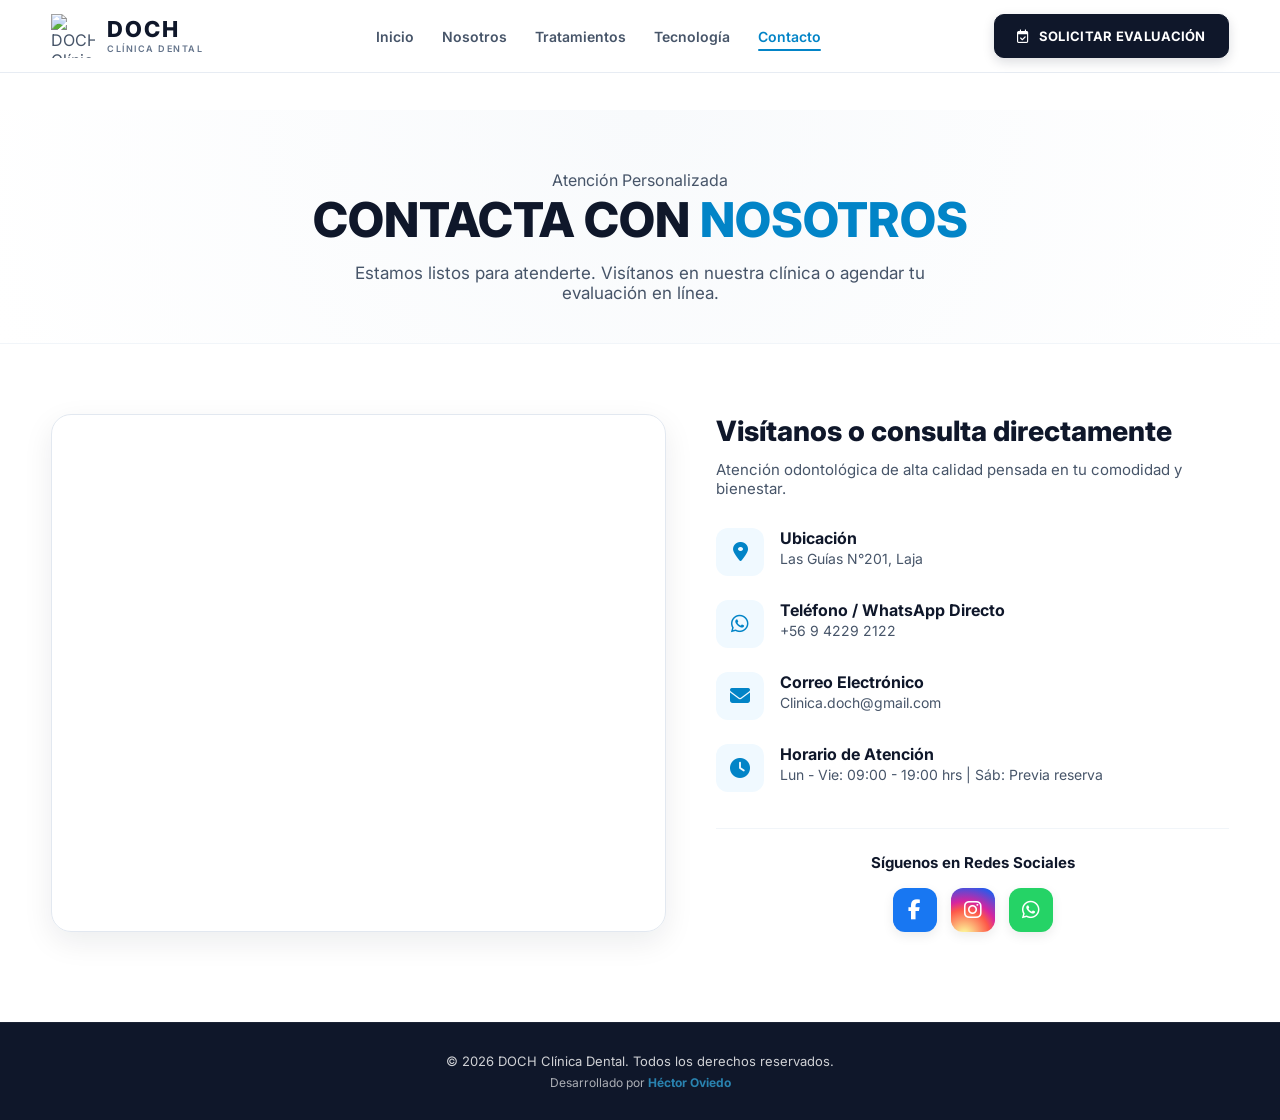
==== contacto.html @ c774cac5 "Add files via upload" ====
<!DOCTYPE html>
<html lang="es">
<head>
    <meta charset="UTF-8">
    <meta name="viewport" content="width=device-width, initial-scale=1.0">
    <title>Contacto - DOCH Clínica Dental</title>
    
    <!-- Iconos FontAwesome 6 -->
    <link rel="stylesheet" href="https://cdnjs.cloudflare.com/ajax/libs/font-awesome/6.5.1/css/all.min.css">

    <!-- Hojas de Estilos CSS -->
    <link rel="stylesheet" href="/css/global.css">
    <link rel="stylesheet" href="/css/contacto.css">

    <!-- Scripts -->
    <script src="/js/global.js" defer></script>
</head>
<body>

    <!-- HEADER / NAVBAR -->
    <header>
        <div class="container navbar">
            <a href="/index.html" class="logo">
                <img src="/img/logo.png" alt="DOCH Clínica Dental Logo">
                <div class="logo-text">
                    <h2>DOCH</h2>
                    <span>CLÍNICA DENTAL</span>
                </div>
            </a>

            <nav class="nav-desktop">
                <ul class="menu">
                    <li><a href="index.html">Inicio</a></li>
                    <li><a href="nosotros.html">Nosotros</a></li>
                    <li><a href="tratamientos.html">Tratamientos</a></li>
                    <li><a href="tecnologia.html">Tecnología</a></li>
                    <li><a href="contacto.html" class="activo">Contacto</a></li>
                </ul>
            </nav>

            <a href="solicitud.html" class="btn btn-dark navbar-btn">
                <i class="fa-regular fa-calendar-check"></i> SOLICITAR EVALUACIÓN
            </a>

            <button class="hamburger" id="open-menu-btn" aria-label="Abrir menú de navegación">
                <span></span>
                <span></span>
                <span></span>
            </button>
        </div>
    </header>

    <!-- MENÚ MÓVIL MODAL -->
    <div class="menu-backdrop" id="menu-backdrop"></div>

    <aside class="mobile-nav-modal" id="mobile-nav-panel" aria-label="Navegación móvil">
        <!-- Indicador visual superior tipo App -->
        <div class="modal-drag-indicator"></div>

        <button class="close-modal-btn" id="close-menu-btn" aria-label="Cerrar menú">
            <i class="fa-solid fa-xmark"></i>
        </button>

        <div class="mobile-modal-header">
            <h3>Navegación</h3>
            <p>Explora nuestros servicios clínicos</p>
        </div>

        <nav class="mobile-modal-links">
            <a href="index.html" class="activo">
                <i class="fa-solid fa-house"></i>
                <span>Inicio</span>
            </a>
            <a href="nosotros.html">
                <i class="fa-solid fa-hospital-user"></i>
                <span>Nosotros</span>
            </a>
            <a href="tratamientos.html">
                <i class="fa-solid fa-tooth"></i>
                <span>Tratamientos</span>
            </a>

            <a href="tecnologia.html">
                <i class="fa-solid fa-microscope"></i>
                <span>Tecnología</span>
            </a>
            <a href="contacto.html">
                <i class="fa-solid fa-address-book"></i>
                <span>Contacto</span>
            </a>
        </nav>

        <div class="mobile-modal-divider"></div>

        <div class="mobile-modal-buttons">
            <a href="solicitud.html" class="btn btn-modal-primary">
                <i class="fa-solid fa-calendar-check"></i> Solicitar Evaluación
            </a>
            <a href="https://wa.me/56942292122?text=Hola%2C+quiero+agendar+una+evaluaci%C3%B3n+" target="_blank" class="btn btn-modal-whatsapp">
                <i class="fa-brands fa-whatsapp"></i> Agendar por WhatsApp
            </a>
        </div>
    </aside>

    <!-- CONTENIDO PRINCIPAL -->
    <main class="page-content">

        <section class="page-header">
            <div class="container">
                <span class="badge">Atención Personalizada</span>
                <h1>CONTACTA CON <span>NOSOTROS</span></h1>
                <p>Estamos listos para atenderte. Visítanos en nuestra clínica o agendar tu evaluación en línea.</p>
            </div>
        </section>

        <section class="contact-section">
            <div class="container contact-grid">

                <!-- MAPA UBICACIÓN (A LA IZQUIERDA - LAJA) -->
                <div class="map-container">
                    <iframe 
                        src="https://www.google.com/maps/embed?pb=!1m18!1m12!1m3!1d3164.5739192461973!2d-72.7153683!3d-37.2813959!2m3!1f0!2f0!3f0!3m2!1i1024!2i768!4f13.1!3m3!1m2!1s0x966967812832a819%3A0xbbfd11821df26be5!2sLas%20Gu%C3%ADas%20201%2C%20Laja%2C%20B%C3%ADo%20B%C3%ADo!5e0!3m2!1ses!2scl!4v1710000000000!5m2!1ses!2scl" 
                        width="100%" 
                        height="100%" 
                        style="border:0; min-height: 420px;" 
                        allowfullscreen="" 
                        loading="lazy" 
                        referrerpolicy="no-referrer-when-downgrade">
                    </iframe>
                </div>

                <!-- INFORMACIÓN DE CONTACTO & REDES SOCIALES (A LA DERECHA) -->
                <div class="contact-info">
                    <h2>Visítanos o consulta directamente</h2>
                    <p>Atención odontológica de alta calidad pensada en tu comodidad y bienestar.</p>

                    <div class="info-items">
                        <div class="info-item">
                            <div class="info-icon"><i class="fa-solid fa-location-dot"></i></div>
                            <div>
                                <h4>Ubicación</h4>
                                <p>Las Guías N°201, Laja</p>
                            </div>
                        </div>

                        <div class="info-item">
                            <div class="info-icon"><i class="fa-brands fa-whatsapp"></i></div>
                            <div>
                                <h4>Teléfono / WhatsApp Directo</h4>
                                <p>+56 9 4229 2122</p>
                            </div>
                        </div>

                        <div class="info-item">
                            <div class="info-icon"><i class="fa-solid fa-envelope"></i></div>
                            <div>
                                <h4>Correo Electrónico</h4>
                                <p>Clinica.doch@gmail.com</p>
                            </div>
                        </div>

                        <div class="info-item">
                            <div class="info-icon"><i class="fa-solid fa-clock"></i></div>
                            <div>
                                <h4>Horario de Atención</h4>
                                <p>Lun - Vie: 09:00 - 19:00 hrs | Sáb: Previa reserva</p>
                            </div>
                        </div>
                    </div>

                    <!-- REDES SOCIALES -->
                    <div class="social-box">
                        <h4>Síguenos en Redes Sociales</h4>
                        <div class="social-links">
                            <a href="https://www.facebook.com/profile.php?id=61579212466904" target="_blank" rel="noopener noreferrer" aria-label="Facebook"><i class="fa-brands fa-facebook-f"></i></a>
                            <a href="https://www.instagram.com/clinicadoch" target="_blank" rel="noopener noreferrer" aria-label="Instagram"><i class="fa-brands fa-instagram"></i></a>
                            <a href="https://wa.me/56942292122?text=Hola%2C+quiero+agendar+una+evaluaci%C3%B3n+" target="_blank" rel="noopener noreferrer" aria-label="WhatsApp"><i class="fa-brands fa-whatsapp"></i></a>
                        </div>
                    </div>
                </div>

            </div>
        </section>

    </main>

   
    <!-- FOOTER -->
    <footer>
        <div class="container footer-content">
            <p>&copy; 2026 DOCH Clínica Dental. Todos los derechos reservados.</p>
            <p class="footer-author">Desarrollado por <span>Héctor Oviedo</span></p>
        </div>
    </footer>

</body>
</html>
---- css/global.css ----
/* ============================================
   1. GOOGLE FONTS & REBOOT
============================================ */
@import url('https://fonts.googleapis.com/css2?family=Inter:wght@300;400;500;600;700;800&display=swap');

:root {
    --color-principal: #0f172a;
    --color-texto: #475569;
    --color-titulo: #0f172a;
    --color-blanco: #ffffff;
    --color-borde: #e2e8f0;
    --color-hover: #1e293b;
    --color-acento: #0284c7;
    --color-acento-soft: #f0f9ff;
    --transicion: all 0.25s cubic-bezier(0.4, 0, 0.2, 1);
}

* {
    margin: 0;
    padding: 0;
    box-sizing: border-box;
    -webkit-tap-highlight-color: transparent;
}

html {
    scroll-behavior: smooth;
}

body {
    font-family: 'Inter', -apple-system, BlinkMacSystemFont, sans-serif;
    color: var(--color-texto);
    background: var(--color-blanco);
    overflow-x: hidden;
    display: flex;
    flex-direction: column;
    min-height: 100vh;
}

main {
    flex: 1;
}

img {
    max-width: 100%;
    display: block;
}

a {
    text-decoration: none;
    color: inherit;
}

ul {
    list-style: none;
}

.container {
    width: min(1320px, 92%);
    margin: 0 auto;
}

/* ============================================
   2. HEADER / NAVBAR
============================================ */
header {
    position: fixed;
    top: 0;
    left: 0;
    width: 100%;
    background: rgba(255, 255, 255, 0.92);
    backdrop-filter: blur(12px);
    -webkit-backdrop-filter: blur(12px);
    z-index: 1000;
    padding: 14px 0;
    border-bottom: 1px solid rgba(226, 232, 240, 0.8);
}

.navbar {
    display: flex;
    align-items: center;
    justify-content: space-between;
}

.logo {
    display: flex;
    align-items: center;
    gap: 12px;
}

.logo img {
    width: 44px;
    height: 44px;
    object-fit: contain;
}

.logo h2 {
    color: var(--color-titulo);
    font-size: 22px;
    font-weight: 800;
    letter-spacing: 2px;
    line-height: 1;
}

.logo span {
    display: block;
    color: #64748b;
    font-size: 9px;
    letter-spacing: 1.5px;
    margin-top: 3px;
    font-weight: 600;
}

.menu {
    display: flex;
    gap: 28px;
}

.menu a {
    font-size: 14px;
    font-weight: 600;
    color: #475569;
    position: relative;
    padding: 6px 0;
    transition: var(--transicion);
}

.menu a::after {
    content: "";
    position: absolute;
    bottom: 0;
    left: 0;
    width: 0;
    height: 2px;
    background: var(--color-acento);
    border-radius: 2px;
    transition: var(--transicion);
}

.menu a:hover,
.menu a.activo {
    color: var(--color-acento);
}

.menu a:hover::after,
.menu a.activo::after {
    width: 100%;
}

/* ============================================
   3. BOTONES GLOBALES
============================================ */
.btn {
    display: inline-flex;
    align-items: center;
    justify-content: center;
    gap: 10px;
    padding: 13px 22px;
    font-size: 13px;
    font-weight: 700;
    letter-spacing: 0.3px;
    border-radius: 10px;
    transition: var(--transicion);
    cursor: pointer;
    border: 1px solid transparent;
}

.btn-dark {
    background: var(--color-principal);
    color: var(--color-blanco);
    border-color: var(--color-principal);
    box-shadow: 0 4px 12px rgba(15, 23, 42, 0.15);
}

.btn-dark:hover {
    background: var(--color-hover);
    transform: translateY(-2px);
    box-shadow: 0 6px 18px rgba(15, 23, 42, 0.22);
}

.btn-outline {
    border-color: #cbd5e1;
    color: var(--color-principal);
    background: var(--color-blanco);
}

.btn-outline:hover {
    border-color: var(--color-principal);
    background: var(--color-principal);
    color: var(--color-blanco);
}

/* ============================================
   4. MENÚ MÓVIL ESTILO APP
============================================ */
.hamburger {
    display: none;
    flex-direction: column;
    justify-content: center;
    gap: 5px;
    width: 40px;
    height: 40px;
    background: #f8fafc;
    border: 1px solid #e2e8f0;
    border-radius: 10px;
    cursor: pointer;
    padding: 8px;
    z-index: 1050;
    transition: var(--transicion);
}

.hamburger:active {
    scale: 0.95;
    background: #f1f5f9;
}

.hamburger span {
    width: 100%;
    height: 2px;
    background-color: var(--color-principal);
    border-radius: 4px;
}

/* Backdrop */
.menu-backdrop {
    position: fixed;
    inset: 0;
    background: rgba(15, 23, 42, 0.5);
    backdrop-filter: blur(8px);
    -webkit-backdrop-filter: blur(8px);
    opacity: 0;
    visibility: hidden;
    transition: all 0.3s ease;
    z-index: 1090;
}

.menu-backdrop.active {
    opacity: 1;
    visibility: visible;
}

/* Tarjeta Modal App */
.mobile-nav-modal {
    position: fixed;
    top: 50%;
    left: 50%;
    transform: translate(-50%, -40%) scale(0.92);
    width: calc(100% - 32px);
    max-width: 400px;
    background: var(--color-blanco);
    border-radius: 24px;
    padding: 24px 20px 20px;
    box-shadow: 0 25px 50px -12px rgba(15, 23, 42, 0.25);
    opacity: 0;
    visibility: hidden;
    transition: all 0.35s cubic-bezier(0.16, 1, 0.3, 1);
    z-index: 1100;
}

.mobile-nav-modal.active {
    opacity: 1;
    visibility: visible;
    transform: translate(-50%, -50%) scale(1);
}

.modal-drag-indicator {
    width: 36px;
    height: 4px;
    background: #e2e8f0;
    border-radius: 10px;
    margin: 0 auto 16px;
}

.close-modal-btn {
    position: absolute;
    top: 18px;
    right: 18px;
    background: #f1f5f9;
    border: none;
    width: 32px;
    height: 32px;
    border-radius: 50%;
    color: #64748b;
    font-size: 15px;
    display: flex;
    align-items: center;
    justify-content: center;
    cursor: pointer;
    transition: var(--transicion);
}

.close-modal-btn:hover {
    background: #e2e8f0;
    color: var(--color-titulo);
}

.mobile-modal-header {
    margin-bottom: 16px;
    text-align: left;
    padding-left: 6px;
}

.mobile-modal-header h3 {
    font-size: 18px;
    font-weight: 800;
    color: var(--color-titulo);
}

.mobile-modal-header p {
    font-size: 12px;
    color: #64748b;
    margin-top: 2px;
}

/* Enlaces con Iconos */
.mobile-modal-links {
    display: flex;
    flex-direction: column;
    gap: 4px;
}

.mobile-modal-links a {
    display: flex;
    align-items: center;
    gap: 14px;
    color: #334155;
    font-weight: 600;
    font-size: 15px;
    padding: 11px 14px;
    border-radius: 12px;
    transition: var(--transicion);
}

.mobile-modal-links a i {
    font-size: 16px;
    width: 20px;
    text-align: center;
    color: #94a3b8;
    transition: var(--transicion);
}

.mobile-modal-links a:hover,
.mobile-modal-links a.activo {
    background-color: var(--color-acento-soft);
    color: var(--color-acento);
}

.mobile-modal-links a:hover i,
.mobile-modal-links a.activo i {
    color: var(--color-acento);
}

.mobile-modal-divider {
    height: 1px;
    background: #f1f5f9;
    margin: 16px 0;
}

.mobile-modal-buttons {
    display: flex;
    flex-direction: column;
    gap: 10px;
}

.btn-modal-primary, 
.btn-modal-whatsapp {
    display: flex;
    align-items: center;
    justify-content: center;
    gap: 10px;
    padding: 13px;
    border-radius: 12px;
    font-weight: 700;
    font-size: 14px;
    transition: var(--transicion);
}

.btn-modal-primary {
    background-color: var(--color-principal);
    color: var(--color-blanco);
}

.btn-modal-whatsapp {
    background-color: #25d366;
    color: var(--color-blanco);
    box-shadow: 0 4px 12px rgba(37, 211, 102, 0.2);
}

.btn-modal-whatsapp:active {
    scale: 0.98;
}

/* ============================================
   5. FOOTER GLOBAL
============================================ */
footer {
    padding: 30px 0;
    background: var(--color-principal);
    color: var(--color-blanco);
    margin-top: auto;
    border-top: 1px solid rgba(255, 255, 255, 0.05);
}

.footer-content {
    display: flex;
    flex-direction: column;
    align-items: center;
    gap: 6px;
    text-align: center;
}

footer p {
    opacity: 0.8;
    font-size: 13px;
}

.footer-author {
    font-size: 12px;
    opacity: 0.65;
}

.footer-author span {
    font-weight: 700;
    color: #38bdf8;
}

/* Responsive breakpoint */
@media (max-width: 960px) {
    .hamburger {
        display: flex;
    }
    
    .nav-desktop, 
    .navbar-btn {
        display: none;
    }
}
---- css/contacto.css ----
/* ============================================
   PÁGINA DE CONTACTO - ESTILOS GENERALES
============================================ */
.page-content {
    padding-top: 110px;
}

.page-header {
    text-align: center;
    padding: 60px 0 40px;
    background: radial-gradient(circle at top, #f8fafc 0%, #ffffff 100%);
    border-bottom: 1px solid #f1f5f9;
}

.page-header h1 {
    font-size: 48px;
    font-weight: 800;
    color: var(--color-titulo);
}

.page-header h1 span {
    color: var(--color-acento);
}

.page-header p {
    margin-top: 14px;
    font-size: 17px;
    color: var(--color-texto);
    max-width: 600px;
    margin: 14px auto 0;
}

/* ============================================
   SECCIÓN CONTACTO + MAPA (GRID 1.2fr - 1fr)
============================================ */
.contact-section {
    padding: 70px 0 90px;
}

.contact-grid {
    display: grid;
    grid-template-columns: 1.2fr 1fr;
    gap: 50px;
    align-items: stretch;
}

/* MAPA (COLUMNA IZQUIERDA) */
.map-container {
    border-radius: 20px;
    overflow: hidden;
    box-shadow: 0 10px 30px rgba(15, 23, 42, 0.08);
    border: 1px solid #e2e8f0;
    height: 100%;
    min-height: 420px;
}

/* INFORMACIÓN DE CONTACTO (COLUMNA DERECHA) */
.contact-info h2 {
    font-size: 28px;
    font-weight: 800;
    color: var(--color-titulo);
    margin-bottom: 12px;
}

.contact-info > p {
    font-size: 15px;
    color: var(--color-texto);
    margin-bottom: 30px;
}

.info-items {
    display: flex;
    flex-direction: column;
    gap: 24px;
}

.info-item {
    display: flex;
    align-items: flex-start;
    gap: 16px;
}

.info-icon {
    width: 48px;
    height: 48px;
    background: var(--color-acento-soft);
    color: var(--color-acento);
    border-radius: 12px;
    display: flex;
    align-items: center;
    justify-content: center;
    font-size: 20px;
    flex-shrink: 0;
}

.info-item h4 {
    font-size: 16px;
    font-weight: 700;
    color: var(--color-titulo);
}

.info-item p {
    font-size: 14px;
    color: var(--color-texto);
    margin-top: 2px;
}

/* ============================================
   REDES SOCIALES (CENTRADAS CON COLORES OFICIALES)
============================================ */
.social-box {
    margin-top: 36px;
    padding-top: 24px;
    border-top: 1px solid #f1f5f9;
    text-align: center;
}

.social-box h4 {
    font-size: 15px;
    font-weight: 700;
    color: var(--color-titulo);
    margin-bottom: 16px;
}

.social-links {
    display: flex;
    justify-content: center;
    gap: 14px;
}

.social-links a {
    width: 44px;
    height: 44px;
    border-radius: 12px;
    display: flex;
    align-items: center;
    justify-content: center;
    font-size: 20px;
    color: #ffffff;
    transition: all 0.3s cubic-bezier(0.16, 1, 0.3, 1);
    box-shadow: 0 4px 12px rgba(0, 0, 0, 0.08);
}

/* Facebook: Azul Oficial */
.social-links a[aria-label="Facebook"] {
    background-color: #1877F2;
}

.social-links a[aria-label="Facebook"]:hover {
    background-color: #0d65d9;
    box-shadow: 0 6px 16px rgba(24, 119, 242, 0.4);
    transform: translateY(-3px);
}

/* Instagram: Gradiente Oficial */
.social-links a[aria-label="Instagram"] {
    background: radial-gradient(circle at 30% 107%, #fdf497 0%, #fdf497 5%, #fd5949 45%, #d6249f 60%, #285AEB 90%);
}

.social-links a[aria-label="Instagram"]:hover {
    filter: brightness(1.1);
    box-shadow: 0 6px 16px rgba(214, 36, 159, 0.4);
    transform: translateY(-3px);
}

/* WhatsApp: Verde Oficial */
.social-links a[aria-label="WhatsApp"] {
    background-color: #25D366;
}

.social-links a[aria-label="WhatsApp"]:hover {
    background-color: #20bd5a;
    box-shadow: 0 6px 16px rgba(37, 211, 102, 0.4);
    transform: translateY(-3px);
}

/* ============================================
   ESTILOS DE FORMULARIO (DENTRO DEL MODAL)
============================================ */
.contact-form {
    display: flex;
    flex-direction: column;
    gap: 20px;
}

.form-row {
    display: grid;
    grid-template-columns: 1fr 1fr;
    gap: 16px;
}

.form-group {
    display: flex;
    flex-direction: column;
    gap: 6px;
}

.form-group label {
    font-size: 13px;
    font-weight: 700;
    color: var(--color-titulo);
}

.form-group input,
.form-group select {
    width: 100%;
    padding: 12px 16px;
    background: #f8fafc;
    border: 1px solid #e2e8f0;
    border-radius: 10px;
    font-size: 14px;
    color: var(--color-titulo);
    font-family: inherit;
    transition: var(--transicion);
}

.form-group input:focus,
.form-group select:focus {
    outline: none;
    border-color: var(--color-acento);
    background: #ffffff;
    box-shadow: 0 0 0 3px rgba(2, 132, 199, 0.1);
}

.btn-submit {
    width: 100%;
    padding: 14px;
    justify-content: center;
    font-size: 14px;
    margin-top: 10px;
}

/* ============================================
   MODAL POPUP: SOLICITAR EVALUACIÓN
============================================ */
.eval-modal-backdrop {
    position: fixed;
    top: 0;
    left: 0;
    width: 100%;
    height: 100%;
    background: rgba(15, 23, 42, 0.6);
    backdrop-filter: blur(4px);
    z-index: 1000;
    opacity: 0;
    visibility: hidden;
    transition: var(--transicion);
}

.eval-modal-backdrop.active {
    opacity: 1;
    visibility: visible;
}

.eval-modal {
    position: fixed;
    top: 50%;
    left: 50%;
    transform: translate(-50%, -45%) scale(0.95);
    width: 90%;
    max-width: 520px;
    background: var(--color-blanco);
    border-radius: 24px;
    padding: 36px;
    box-shadow: 0 25px 50px -12px rgba(0, 0, 0, 0.25);
    z-index: 1001;
    opacity: 0;
    visibility: hidden;
    transition: all 0.3s cubic-bezier(0.16, 1, 0.3, 1);
}

.eval-modal.active {
    opacity: 1;
    visibility: visible;
    transform: translate(-50%, -50%) scale(1);
}

.eval-modal-close {
    position: absolute;
    top: 20px;
    right: 20px;
    background: #f1f5f9;
    border: none;
    width: 36px;
    height: 36px;
    border-radius: 50%;
    display: flex;
    align-items: center;
    justify-content: center;
    font-size: 16px;
    color: var(--color-titulo);
    cursor: pointer;
    transition: var(--transicion);
}

.eval-modal-close:hover {
    background: #e2e8f0;
}

.eval-modal-header {
    text-align: center;
    margin-bottom: 24px;
}

.eval-modal-icon {
    font-size: 32px;
    color: var(--color-acento);
    margin-bottom: 10px;
}

.eval-modal-header h3 {
    font-size: 22px;
    font-weight: 800;
    color: var(--color-titulo);
}

.eval-modal-header p {
    font-size: 13px;
    color: var(--color-texto);
    margin-top: 4px;
}

/* ============================================
   RESPONSIVE (ADAPTACIÓN A PANTALLAS MÓVILES)
============================================ */
@media (max-width: 992px) {
    .contact-grid {
        grid-template-columns: 1fr;
        gap: 40px;
    }

    .map-container {
        min-height: 350px;
    }
}

@media (max-width: 576px) {
    .page-content { 
        padding-top: 90px; 
    }

    .page-header h1 { 
        font-size: 32px; 
    }

    .eval-modal { 
        padding: 24px; 
    }

    .form-row { 
        grid-template-columns: 1fr; 
    }
}
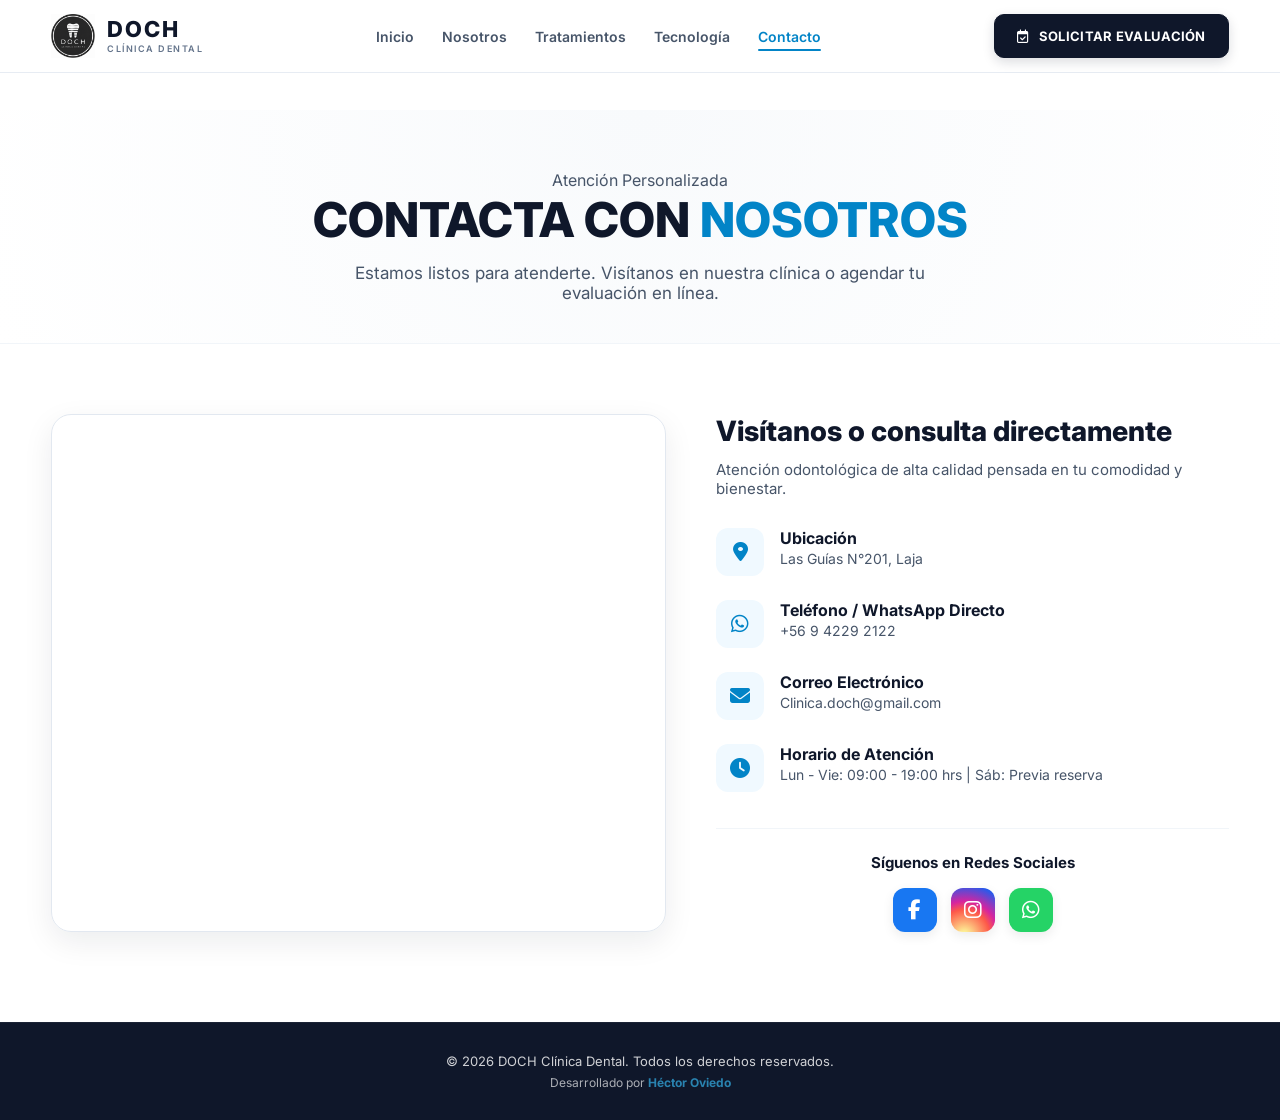
==== commit 2f5cd621: "Add files via upload" ====
--- a/contacto.html
+++ b/contacto.html
@@ -9,19 +9,19 @@
     <link rel="stylesheet" href="https://cdnjs.cloudflare.com/ajax/libs/font-awesome/6.5.1/css/all.min.css">
 
     <!-- Hojas de Estilos CSS -->
-    <link rel="stylesheet" href="/css/global.css">
-    <link rel="stylesheet" href="/css/contacto.css">
+    <link rel="stylesheet" href="css/global.css">
+    <link rel="stylesheet" href="css/contacto.css">
 
     <!-- Scripts -->
-    <script src="/js/global.js" defer></script>
+    <script src="js/global.js" defer></script>
 </head>
 <body>
 
     <!-- HEADER / NAVBAR -->
     <header>
         <div class="container navbar">
-            <a href="/index.html" class="logo">
-                <img src="/img/logo.png" alt="DOCH Clínica Dental Logo">
+            <a href="index.html" class="logo">
+                <img src="img/Logo.png" alt="DOCH Clínica Dental Logo">
                 <div class="logo-text">
                     <h2>DOCH</h2>
                     <span>CLÍNICA DENTAL</span>
